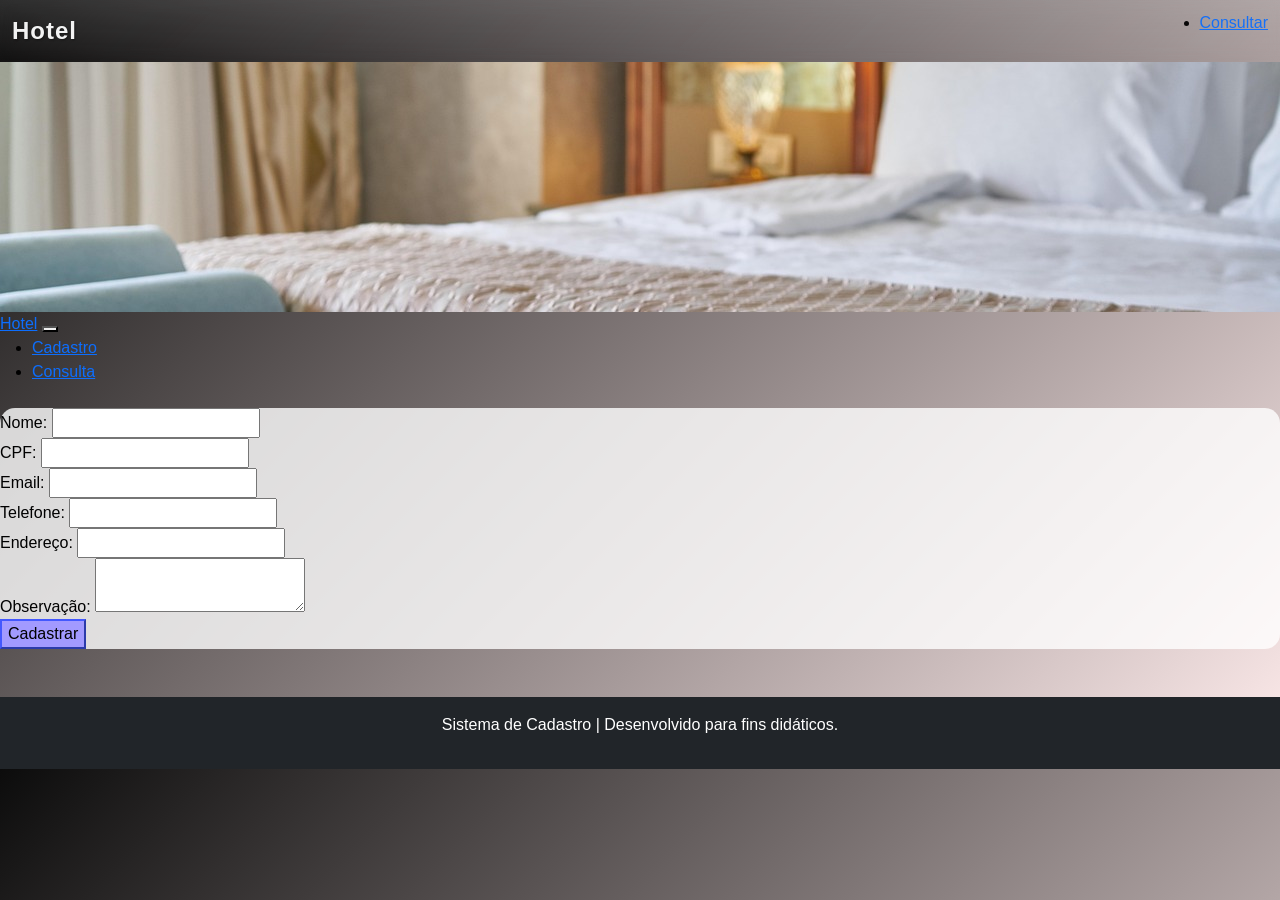
==== Projeto.hotel/frontend/index.html @ 77ddd14a "Add files via upload" ====
<!DOCTYPE html>
<html lang="pt-br">

<head>
    <meta charset="UTF-8"> <!-- 💡 Define o padrão de caracteres (permite acentos) -->
    <meta name="viewport" content="width=device-width, initial-scale=1.0">
    <title>Cadastro de Clientes</title>


    
    <link href="https://cdn.jsdelivr.net/npm/bootstrap@5.3.0/dist/css/bootstrap.min.css" rel="stylesheet">

    <script src="https://cdn.jsdelivr.net/npm/bootstrap@5.3.3/dist/js/bootstrap.bundle.min.js" defer></script>

    <link rel="stylesheet" href="/static/css/style.css">
</head>

<body>
    
    <header>
        <nav class="navbar navbar-expand-lg navbar-dark bg-gradient">
            <div class="container-fluid">
                
                <a class="navbar-brand fw-bold text-white" href="/">Hotel</a>

                <button class="navbar-toggler" type="button" data-bs-toggle="collapse" data-bs-target="#navbarNav">
                    <span class="navbar-toggler-icon"></span>
                </button>
                
                <div class="collapse navbar-collapse justify-content-end" id="navbarNav">
                    <ul>
                        <li>
                            <a href="/consulta">Consultar</a>
                        </li>
                    </ul>
                </div>
            </div>
        </nav>
         <!-- logotipo/ noe do hotel-->
         <div id="carouselExampleIndicators" class="carousel slide" data-bs-ride="carousel">
            <div class="carousel-inner">

                <div class="carousel-item active">
                    <img src="assets/images/Banner1.jpg" class="d-block w-100" alt="Banner 1">
                </div>

                <div class="carousel-item">
                    <img src="assets/images/Banner2.jpg" class="d-block w-100" alt="Banner 2">
                </div>

                <div class="carousel-item">
                    <img src="assets/images/Banner3.jpg" class="d-block w-100" alt="Banner 3">
                </div>
            </div>
        </div>
    </header>
    <nav>
        <div>
            <!-- 🏨 Logotipo / Nome do Hotel -->
            <a href="/">Hotel</a>
            <!-- 📱 Botão que aparece em telas pequenas (menu colapsável) -->
            <button type="button">
                <span></span>
            </button>
            <!-- 🧭 Itens de navegação -->
            <div id="navbarNav">
                <ul>
                    <li>
                        <!-- Página atual: Cadastro -->
                        <a href="/">Cadastro</a>
                    </li>
                    <li>
                        <!-- Link para a página de consulta -->
                        <a href="/consulta"> Consulta</a>
                    </li>
                </ul>
            </div>
        </div>
    </nav>
  
    <main class="container mt-4">
        <form id="formCadastro">
        </form>
    </main>
    <form id="formCadastro">
        <div>
            <div>
                <label> Nome:</label>
                <input type="text" name="nome" required>
            </div>
        </div>
        <div>
            <div>
                <label> CPF:</label>
                <input type="text" name="cpf" required>
            </div>
        </div>

        <div>
            <div>
                <label> Email:</label>
                <input type="email" name="email" required>
            </div>
        </div>
        <div>
            <div>
                <label> Telefone:</label>
                <input type="text" name="telefone" required>
            </div>
        </div>

        <div>
            <div>
                <label> Endereço:</label>
                <input type="text" name="endereco" required>
            </div>
        </div>

        <div>
            <div>
                <label> Observação:</label>
                <textarea type="text" name="observacao" required> </textarea>
            </div>
        </div>
        
        <button type="submit" class="btn-primary">Cadastrar</button>
    
    </form>

    <div id="mensagem"></div>

    <!-- =============================================================================
    ⚙️ SCRIPTS JAVASCRIPT
    -----------------------------------------------------------------------------
           o primeiro é o bootstrap
        💡 O segundo importa o main.js (responsável pela comunicação com Flask e o efeito de neve).
    ============================================================================= -->
    <script src="https://cdn.jsdelivr.net/npm/bootstrap@5.3.0/dist/js/bootstrap.bundle.min.js"></script>


    <script src="assets/js/main.js"></script>

    <footer class="text-center mt-5 p-3 text-white bg-dark">
        <p> Sistema de Cadastro | Desenvolvido para fins didáticos.</p>
    </footer>

</body>

</html>
---- static/css/style.css ----
/* =========================================================================
🎨 STYLE.CSS
💡 Tema visual do site "Hotel Caribe Azul"
---------------------------------------------------------------------------
📘 OBJETIVO:
Este arquivo define todas as cores, tamanhos, fontes e estilos visuais
utilizados nas páginas HTML do projeto. 
O design é limpo, tropical e fácil de compreender por iniciantes.
========================================================================= */

/* =========================================================================
🖼️ CAROUSEL (BANNER SUPERIOR)
========================================================================= */
.carousel img {
    height: 250px;
    object-fit: cover;
}

body {
    background: linear-gradient(135deg, #0c0c0c, #ffecec);

    color: #000;

    font-family: 'Segoe UI', Tahoma, sans-serif;
}

form {
    background-color: #ffffffcc;
    border-radius: 15px;
}
.btn-primary {
    background-color: #a29aff;
    border-color:  #4358fe ;

}

.btn-primary:hover {
    background-color: #8185ff ;

    border-color: #ffe44b;
}

footer {
    background-color: #38e803;
    color: #f1eff1;
}

.bg-gradient {
    background: linear-gradient(90deg, #0056b1, #00205d);
    box-shadow: 0px 4px 8px rgba(0, 0, 0, 0);
}

.navbar-brand {
    font-family: 'Poppins', sans-serif;
    font-size: 1.5rem;
    letter-spacing: 1px;
    text-shadow: 1px 1px 2px rgba(0, 0, 0, 0.4);
}

.nav-link {
    font-size: 1.1rem;
    margin: 0 10px;
    transition: 0.3s;
}

.nav-link:hover {
    color: #fffae6 !important;
    text-shadow: 0px 0px 6px rgba(255, 255, 255, 0.7);
}

.navbar {
    position: sticky;
    top: 0;
    z-index: 1000;
    opacity: 0.95;
    backdrop-filter: blur(6px);
}

#snowCanvas {
    position: fixed;
    top: 0;
    left: 0;
    pointer-events: none;
    z-index: 9999;
}
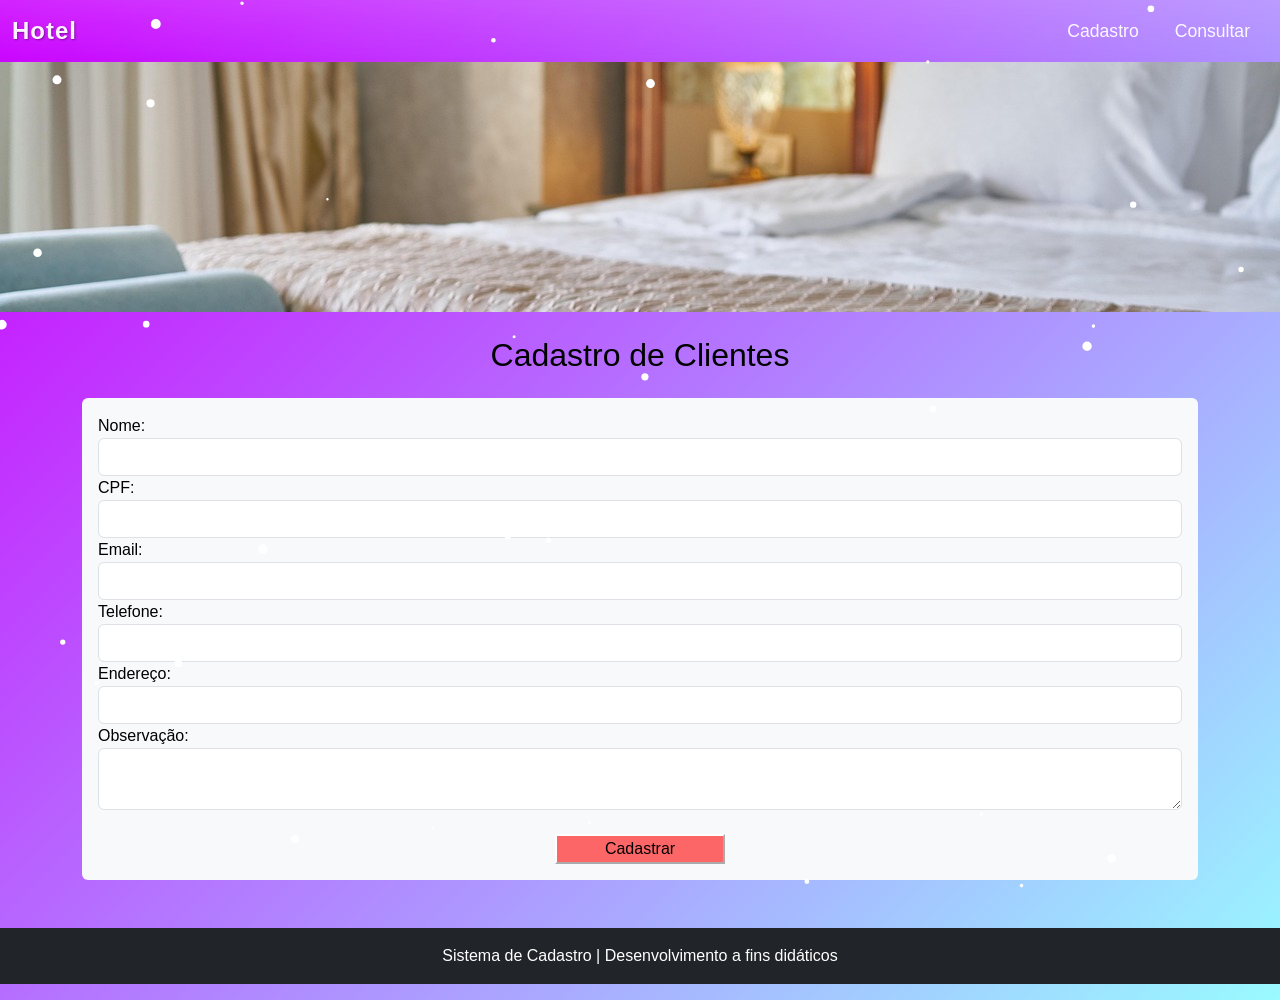
==== commit 95f3d77b: "Add files via upload" ====
--- a/Projeto.hotel/frontend/index.html
+++ b/Projeto.hotel/frontend/index.html
@@ -2,43 +2,49 @@
 <html lang="pt-br">
 
 <head>
-    <meta charset="UTF-8"> <!-- 💡 Define o padrão de caracteres (permite acentos) -->
+    <meta charset="UTF-8"> 
     <meta name="viewport" content="width=device-width, initial-scale=1.0">
     <title>Cadastro de Clientes</title>
 
 
-    
     <link href="https://cdn.jsdelivr.net/npm/bootstrap@5.3.0/dist/css/bootstrap.min.css" rel="stylesheet">
 
-    <script src="https://cdn.jsdelivr.net/npm/bootstrap@5.3.3/dist/js/bootstrap.bundle.min.js" defer></script>
+    <link rel="stylesheet" href="../static/css/style.css">
 
-    <link rel="stylesheet" href="/static/css/style.css">
+
 </head>
 
 <body>
-    
+
+    <nav class="navbar navbar-expand-lg navbar-dark bg-gradient">
+        <div class="container-fluid">
+            
+            <a class="navbar-brand fw-bold text-white" href="/"> Hotel</a>
+
+            <button class="navbar-toggler" type="button" data-bs-toggle="collapse" data-bs-target="#navbarNav">
+                <span class="navbar-toggler-icon"></span>
+            </button>
+            
+            <div class="collapse navbar-collapse justify-content-end" id="navbarNav">
+                <ul class="navbar-nav">
+                    <li class="nav-item">
+                        <a class="nav-link active text-white" href="/"> Cadastro</a>
+                    </li>
+                    <li class="nav-item">   
+                        <a class="nav-link text-white" href="/consulta"> Consultar</a>
+                    </li>
+                </ul>
+            </div>
+        </div>
+    </nav>
+
+
     <header>
-        <nav class="navbar navbar-expand-lg navbar-dark bg-gradient">
-            <div class="container-fluid">
-                
-                <a class="navbar-brand fw-bold text-white" href="/">Hotel</a>
+        
 
-                <button class="navbar-toggler" type="button" data-bs-toggle="collapse" data-bs-target="#navbarNav">
-                    <span class="navbar-toggler-icon"></span>
-                </button>
-                
-                <div class="collapse navbar-collapse justify-content-end" id="navbarNav">
-                    <ul>
-                        <li>
-                            <a href="/consulta">Consultar</a>
-                        </li>
-                    </ul>
-                </div>
-            </div>
-        </nav>
-         <!-- logotipo/ noe do hotel-->
-         <div id="carouselExampleIndicators" class="carousel slide" data-bs-ride="carousel">
+        <div id="carouselExampleIndicators" class="carousel slide" data-bs-ride="carousel">
             <div class="carousel-inner">
+            
 
                 <div class="carousel-item active">
                     <img src="assets/images/Banner1.jpg" class="d-block w-100" alt="Banner 1">
@@ -51,98 +57,75 @@
                 <div class="carousel-item">
                     <img src="assets/images/Banner3.jpg" class="d-block w-100" alt="Banner 3">
                 </div>
+        
             </div>
         </div>
     </header>
-    <nav>
-        <div>
-            <!-- 🏨 Logotipo / Nome do Hotel -->
-            <a href="/">Hotel</a>
-            <!-- 📱 Botão que aparece em telas pequenas (menu colapsável) -->
-            <button type="button">
-                <span></span>
-            </button>
-            <!-- 🧭 Itens de navegação -->
-            <div id="navbarNav">
-                <ul>
-                    <li>
-                        <!-- Página atual: Cadastro -->
-                        <a href="/">Cadastro</a>
-                    </li>
-                    <li>
-                        <!-- Link para a página de consulta -->
-                        <a href="/consulta"> Consulta</a>
-                    </li>
-                </ul>
-            </div>
-        </div>
-    </nav>
-  
+
     <main class="container mt-4">
-        <form id="formCadastro">
-        </form>
-    </main>
-    <form id="formCadastro">
+
+        <h2 class="text-center mb-4"> Cadastro de Clientes</h2>
+    
+        <form id="formCadastro" class="p-3 rounded bg-light purple">
         <div>
             <div>
                 <label> Nome:</label>
-                <input type="text" name="nome" required>
+                <input type="text" class="form-control" name="nome" required>
             </div>
         </div>
         <div>
             <div>
                 <label> CPF:</label>
-                <input type="text" name="cpf" required>
+                <input type="text" class="form-control" name="cpf" required>
             </div>
         </div>
-
+        
         <div>
             <div>
                 <label> Email:</label>
-                <input type="email" name="email" required>
+                <input type="email" class="form-control" name="email" required>
             </div>
         </div>
         <div>
             <div>
                 <label> Telefone:</label>
-                <input type="text" name="telefone" required>
+                <input type="text" class="form-control" name="email" required>
+            </div>
+        </div>
+        
+        <div>
+            <div>
+                <label> Endereço:</label>
+                <input type="text" class="form-control" name="Endereço" required>
+            </div>
+        </div>
+        
+        <div>
+            <div>
+                <label> Observação:</label>
+                <textarea type="text" class="form-control" name="observação" required> </textarea>
             </div>
         </div>
 
-        <div>
-            <div>
-                <label> Endereço:</label>
-                <input type="text" name="endereco" required>
-            </div>
+        <div class="text-center mt-4">
+            <button type="submit" class="btn-primary px-5">Cadastrar</button>
         </div>
+     </form>
+</main>
+    
+     <div id="mensagem" class="mt-3 text-center fw-bold"></div>
+        
+        <div id="mensagem"></div>
+    </form>
+</main>
 
-        <div>
-            <div>
-                <label> Observação:</label>
-                <textarea type="text" name="observacao" required> </textarea>
-            </div>
-        </div>
-        
-        <button type="submit" class="btn-primary">Cadastrar</button>
-    
-    </form>
-
-    <div id="mensagem"></div>
-
-    <!-- =============================================================================
-    ⚙️ SCRIPTS JAVASCRIPT
-    -----------------------------------------------------------------------------
-           o primeiro é o bootstrap
-        💡 O segundo importa o main.js (responsável pela comunicação com Flask e o efeito de neve).
-    ============================================================================= -->
     <script src="https://cdn.jsdelivr.net/npm/bootstrap@5.3.0/dist/js/bootstrap.bundle.min.js"></script>
-
 
     <script src="assets/js/main.js"></script>
 
-    <footer class="text-center mt-5 p-3 text-white bg-dark">
-        <p> Sistema de Cadastro | Desenvolvido para fins didáticos.</p>
-    </footer>
+    <footer class="text-center mt-5 p-3 text-white bg-dark"> Sistema de Cadastro | Desenvolvimento a fins didáticos</footer>
+    
+    <div id="mensagem" class="mt-3 text-center fw-bold"></div>
 
 </body>
 
--- a/Projeto.hotel/static/css/style.css
+++ b/Projeto.hotel/static/css/style.css
@@ -0,0 +1,85 @@
+/* =========================================================================
+🎨 STYLE.CSS
+💡 Tema visual do site "Hotel Caribe Azul"
+---------------------------------------------------------------------------
+📘 OBJETIVO:
+Este arquivo define todas as cores, tamanhos, fontes e estilos visuais
+utilizados nas páginas HTML do projeto. 
+O design é limpo, tropical e fácil de compreender por iniciantes.
+========================================================================= */
+
+/* =========================================================================
+🖼️ CAROUSEL (BANNER SUPERIOR)
+========================================================================= */
+.carousel img {
+    height: 250px;
+    object-fit: cover;
+}
+
+body {
+    background: linear-gradient(135deg, #cc00ff, #99faff);
+
+    color: #000;
+
+    font-family: 'Segoe UI', Tahoma, sans-serif;
+}
+
+form {
+    background-color: #ffffffcc;
+    border-radius: 15px;
+}
+.btn-primary {
+    background-color: #fc6666;
+    border-color:  #ffffff ;
+
+}
+
+.btn-primary:hover {
+    background-color: #ff6ca7 ;
+
+    border-color: #ffe44b;
+}
+
+footer {
+    background-color: #000000;
+    color: #f1eff1;
+}
+
+.bg-gradient {
+    background: linear-gradient(90deg, #0056b1, #00205d);
+    box-shadow: 0px 4px 8px rgba(0, 0, 0, 0);
+}
+
+.navbar-brand {
+    font-family: 'Poppins', sans-serif;
+    font-size: 1.5rem;
+    letter-spacing: 1px;
+    text-shadow: 1px 1px 2px rgba(0, 0, 0, 0.4);
+}
+
+.nav-link {
+    font-size: 1.1rem;
+    margin: 0 10px;
+    transition: 0.3s;
+}
+
+.nav-link:hover {
+    color: #fffae6 !important;
+    text-shadow: 0px 0px 6px rgba(255, 255, 255, 0.7);
+}
+
+.navbar {
+    position: sticky;
+    top: 0;
+    z-index: 1000;
+    opacity: 0.95;
+    backdrop-filter: blur(6px);
+}
+
+#snowCanvas {
+    position: fixed;
+    top: 0;
+    left: 0;
+    pointer-events: none;
+    z-index: 9999;
+}
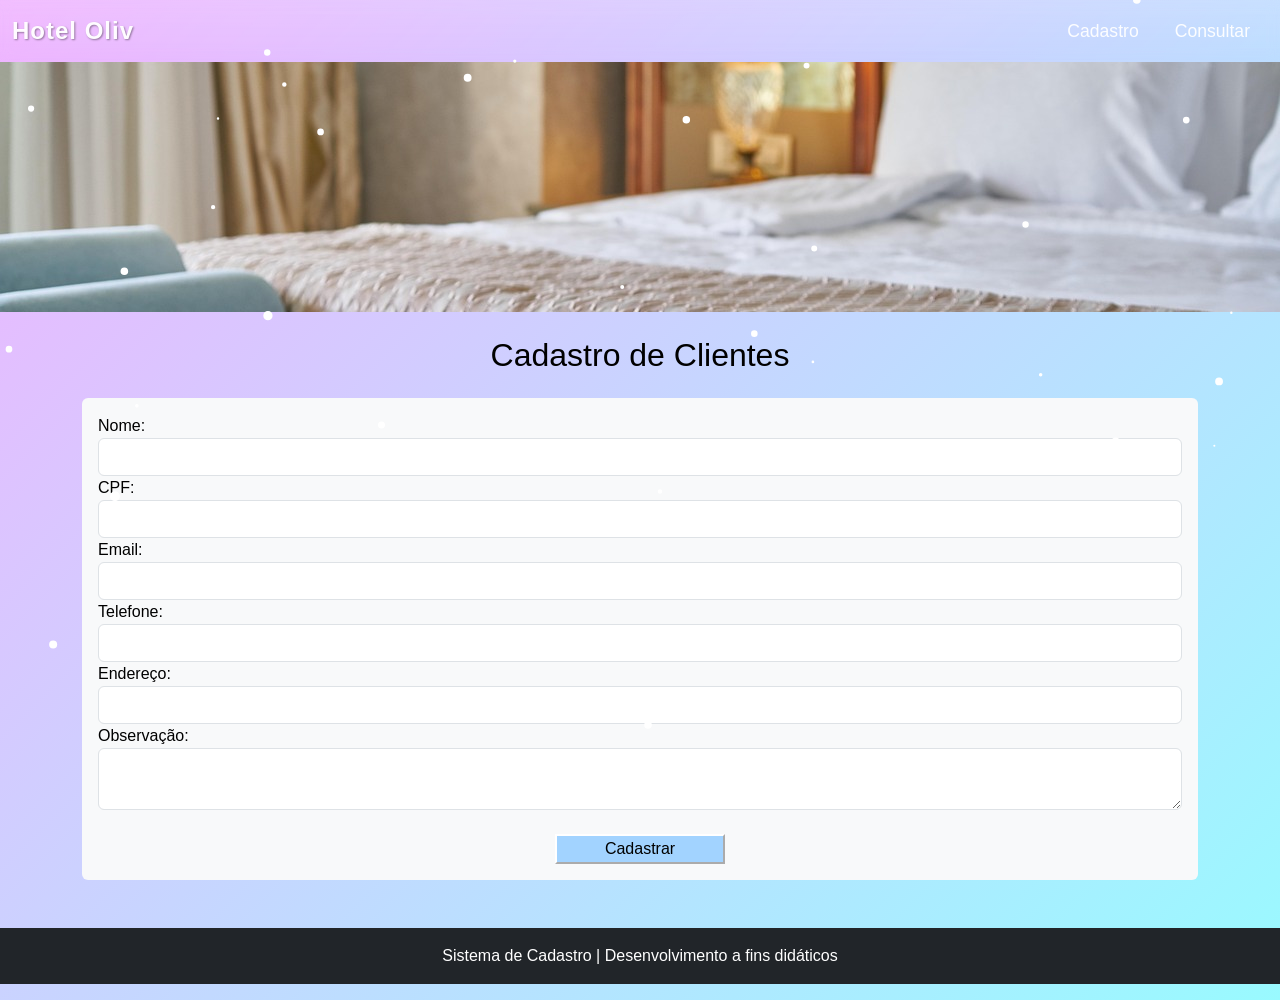
==== commit 8f999103: "Add files via upload" ====
--- a/Projeto.hotel/frontend/index.html
+++ b/Projeto.hotel/frontend/index.html
@@ -19,7 +19,7 @@
     <nav class="navbar navbar-expand-lg navbar-dark bg-gradient">
         <div class="container-fluid">
             
-            <a class="navbar-brand fw-bold text-white" href="/"> Hotel</a>
+            <a class="navbar-brand fw-bold text-white" href="/">Hotel Oliv</a>
 
             <button class="navbar-toggler" type="button" data-bs-toggle="collapse" data-bs-target="#navbarNav">
                 <span class="navbar-toggler-icon"></span>
--- a/Projeto.hotel/static/css/style.css
+++ b/Projeto.hotel/static/css/style.css
@@ -17,7 +17,7 @@
 }
 
 body {
-    background: linear-gradient(135deg, #cc00ff, #99faff);
+    background: linear-gradient(135deg, #f0b4ff, #99faff);
 
     color: #000;
 
@@ -29,15 +29,15 @@
     border-radius: 15px;
 }
 .btn-primary {
-    background-color: #fc6666;
+    background-color: #a2d3ff;
     border-color:  #ffffff ;
 
 }
 
 .btn-primary:hover {
-    background-color: #ff6ca7 ;
+    background-color: rgb(255, 162, 216) ;
 
-    border-color: #ffe44b;
+    border-color: #000000;
 }
 
 footer {
